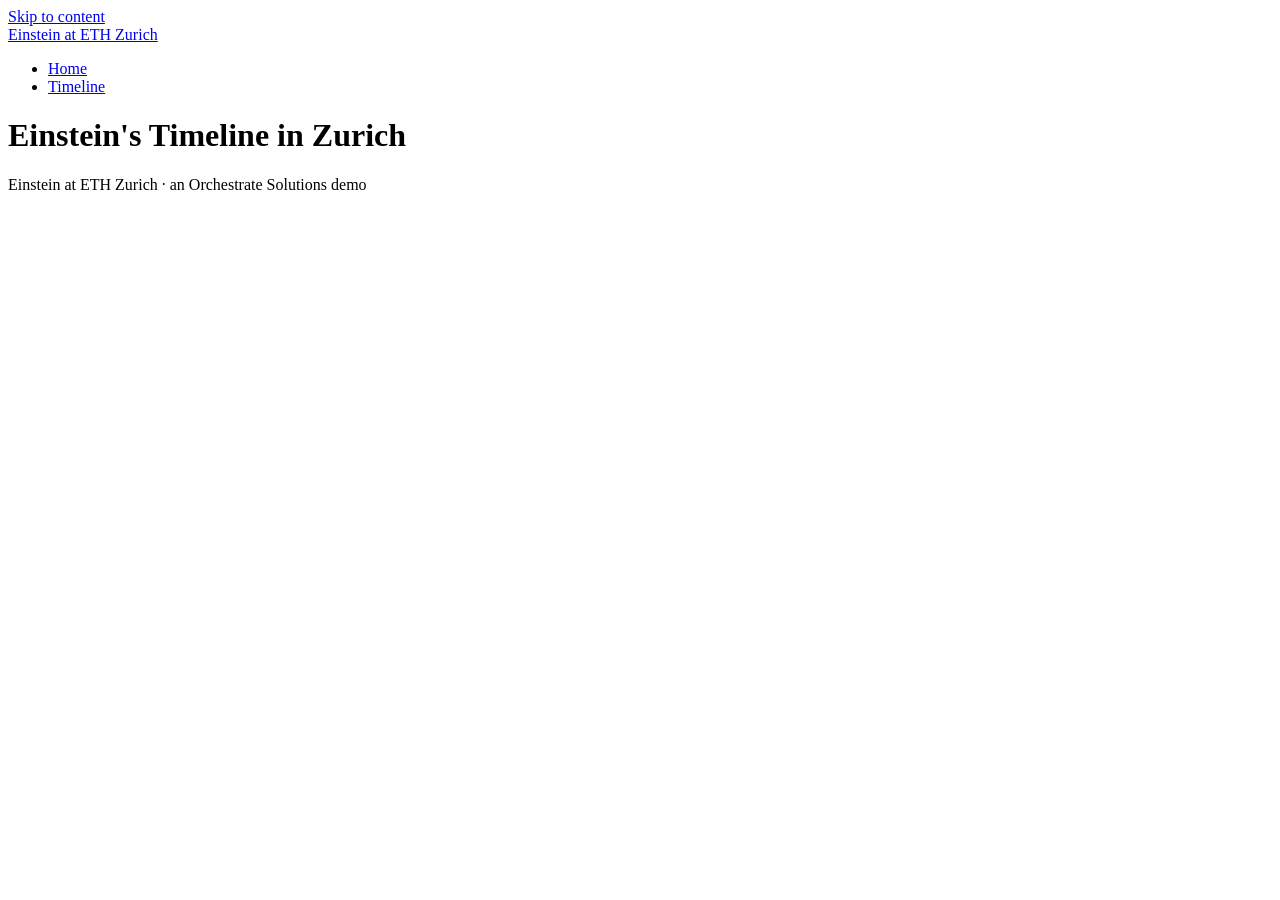
==== pages/timeline.html @ 6d7b2845 "Scaffold: pages, styles and scripts" ====
<!doctype html>
<html lang="en">
<head>
  <meta charset="utf-8">
  <meta name="viewport" content="width=device-width, initial-scale=1">
  <title>Timeline | Einstein at ETH Zurich</title>
  <link rel="stylesheet" href="../css/tokens.css">
  <link rel="stylesheet" href="../css/layout.css">
  <link rel="stylesheet" href="../css/site.css">
</head>
<body>
  <a class="skip-link" href="#main">Skip to content</a>
  <header class="site-header">
    <a class="brand" href="../index.html">Einstein at ETH Zurich</a>
    <nav aria-label="Main">
      <ul>
        <li><a href="../index.html">Home</a></li>
        <li><a href="../pages/timeline.html">Timeline</a></li>
      </ul>
    </nav>
  </header>
  <main id="main">
    <h1>Einstein's Timeline in Zurich</h1>
    <!-- Full-Stack: page content goes here -->
  </main>
  <footer class="site-footer"><p>Einstein at ETH Zurich &middot; an Orchestrate Solutions demo</p></footer>
  <script src="../js/nav.js"></script>
  <script src="../js/app.js"></script>
</body>
</html>
---- css/tokens.css ----
:root {
  /* Designer: colours, type and spacing tokens */
}
---- css/layout.css ----
/* UI/UX: layout, header, nav, footer */
---- css/site.css ----
/* Lead Dev: content styles */
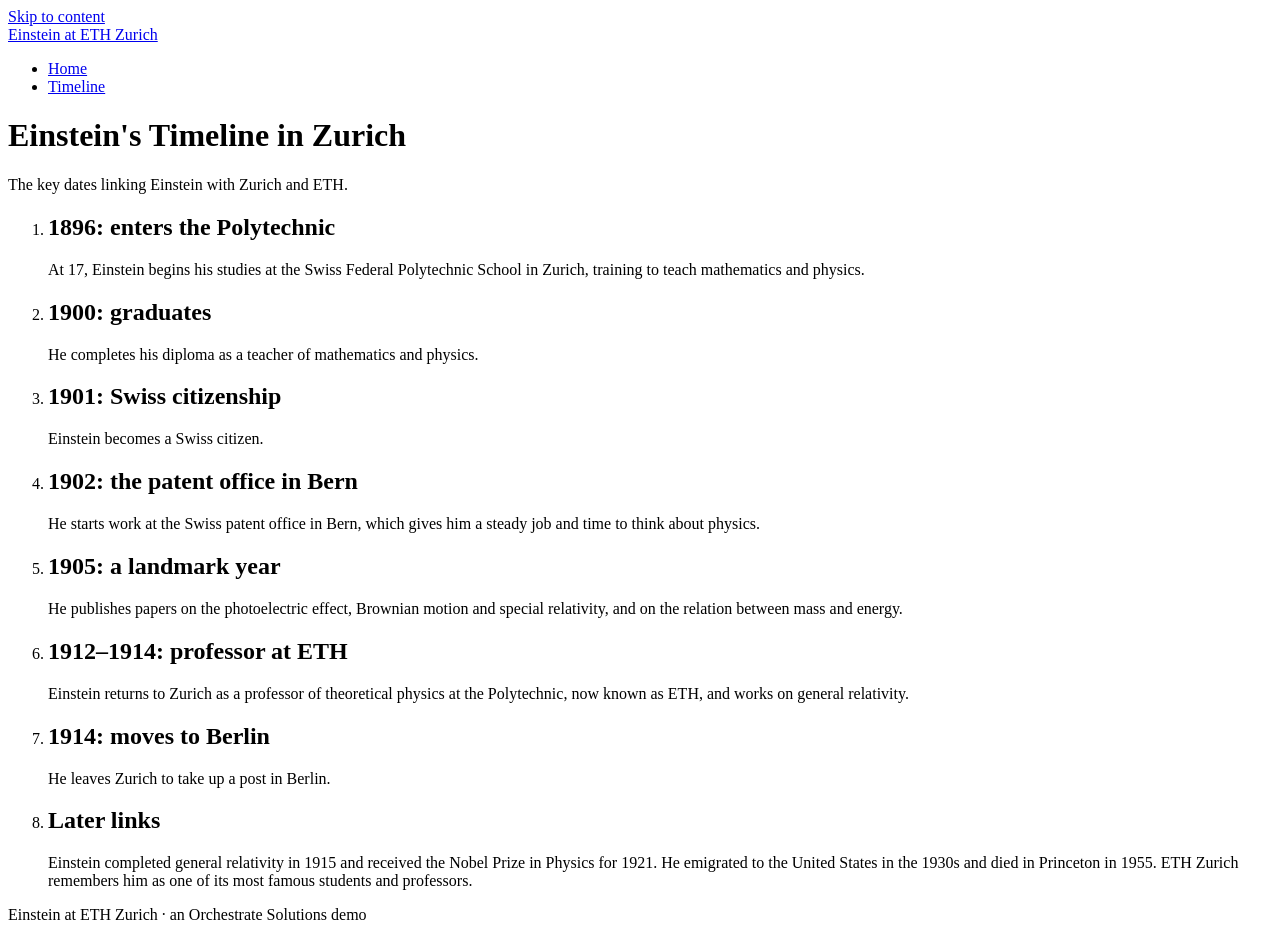
==== commit f186074b: "Add timeline page" ====
--- a/pages/timeline.html
+++ b/pages/timeline.html
@@ -21,7 +21,43 @@
   </header>
   <main id="main">
     <h1>Einstein's Timeline in Zurich</h1>
-    <!-- Full-Stack: page content goes here -->
+    <p class="lead">The key dates linking Einstein with Zurich and ETH.</p>
+
+    <ol class="timeline">
+      <li>
+        <h2>1896: enters the Polytechnic</h2>
+        <p>At 17, Einstein begins his studies at the Swiss Federal Polytechnic School in Zurich, training to teach mathematics and physics.</p>
+      </li>
+      <li>
+        <h2>1900: graduates</h2>
+        <p>He completes his diploma as a teacher of mathematics and physics.</p>
+      </li>
+      <li>
+        <h2>1901: Swiss citizenship</h2>
+        <p>Einstein becomes a Swiss citizen.</p>
+      </li>
+      <li>
+        <h2>1902: the patent office in Bern</h2>
+        <p>He starts work at the Swiss patent office in Bern, which gives him a steady job and time to think about physics.</p>
+      </li>
+      <li>
+        <h2>1905: a landmark year</h2>
+        <p>He publishes papers on the photoelectric effect, Brownian motion and special relativity, and on the relation between mass and energy.</p>
+      </li>
+      <li>
+        <h2>1912&ndash;1914: professor at ETH</h2>
+        <p>Einstein returns to Zurich as a professor of theoretical physics at the Polytechnic, now known as ETH, and works on general relativity.</p>
+      </li>
+      <li>
+        <h2>1914: moves to Berlin</h2>
+        <p>He leaves Zurich to take up a post in Berlin.</p>
+      </li>
+      <li>
+        <h2>Later links</h2>
+        <p>Einstein completed general relativity in 1915 and received the Nobel Prize in Physics for 1921. He emigrated to the United States in the 1930s and died in Princeton in 1955. ETH Zurich remembers him as one of its most famous students and professors.</p>
+      </li>
+    </ol>
+
   </main>
   <footer class="site-footer"><p>Einstein at ETH Zurich &middot; an Orchestrate Solutions demo</p></footer>
   <script src="../js/nav.js"></script>
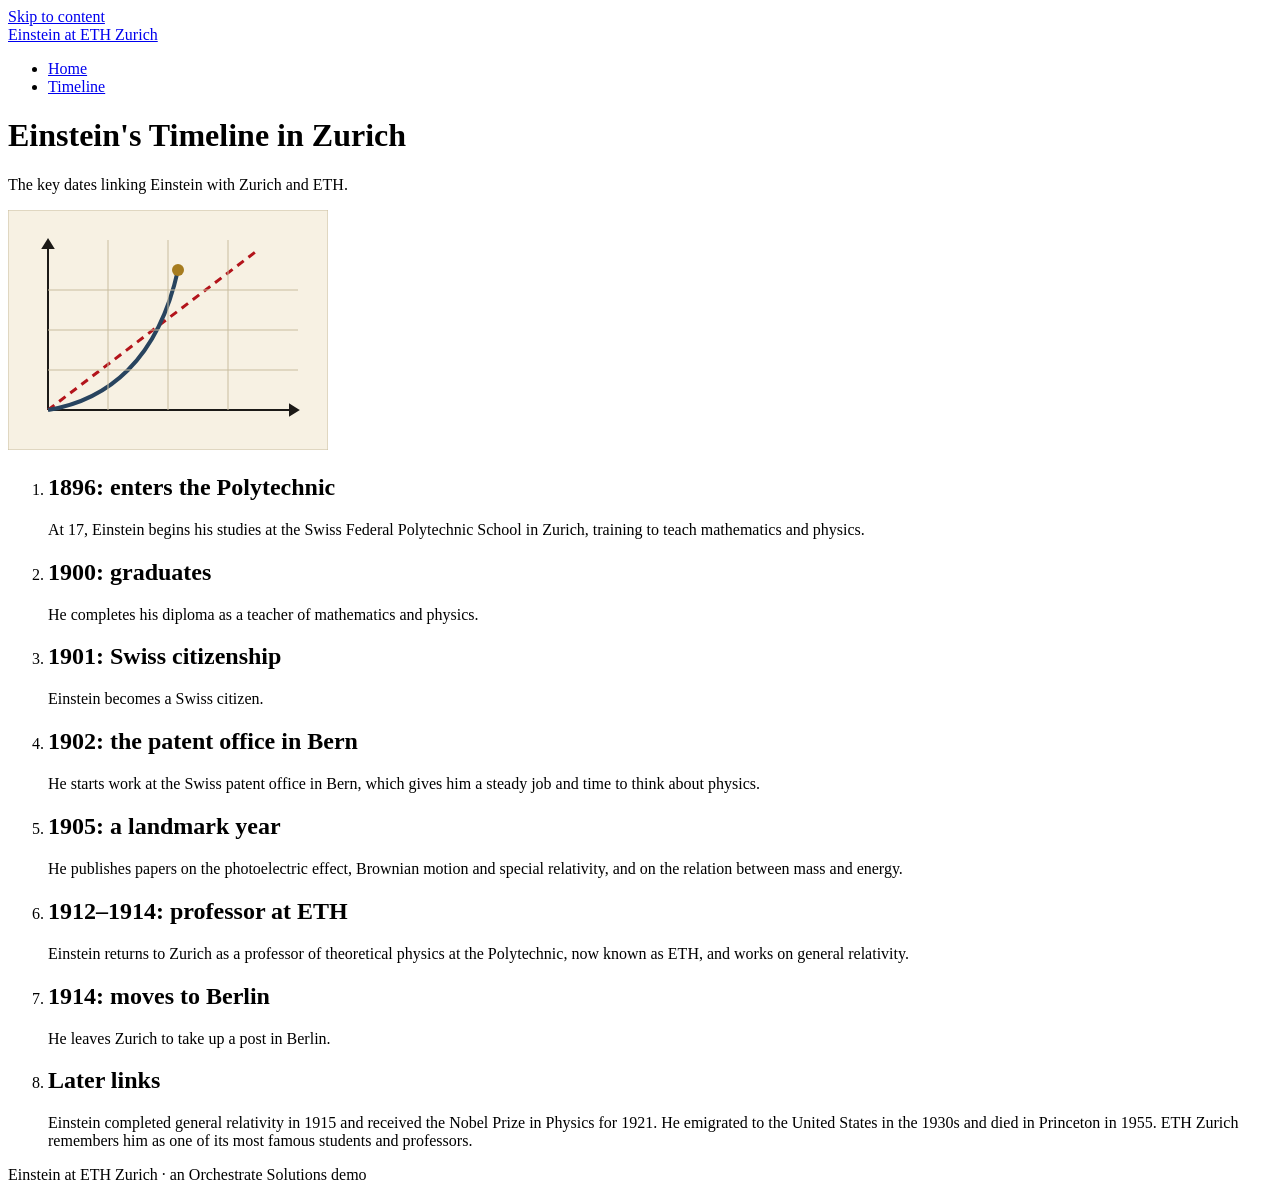
==== commit 2dd8babc: "Add designer's illustrations with alt text" ====
--- a/pages/timeline.html
+++ b/pages/timeline.html
@@ -22,6 +22,8 @@
   <main id="main">
     <h1>Einstein's Timeline in Zurich</h1>
     <p class="lead">The key dates linking Einstein with Zurich and ETH.</p>
+
+    <img src="../assets/worldline.svg" width="320" height="240" style="max-width:100%;height:auto" alt="Diagram of two axes with a light line and a curved path">
 
     <ol class="timeline">
       <li>
--- a/css/tokens.css
+++ b/css/tokens.css
@@ -1,3 +1,57 @@
 :root {
-  /* Designer: colours, type and spacing tokens */
+  /* Palette: aged paper, ink, Swiss red, slate blue, brass. An early-1900s academic feel.
+     Contrast: --ink on --bg 14:1; --on-accent on --accent 6.9:1; --muted on --bg 7.3:1; --slate on --bg 8.6:1 */
+  --bg: #f7f1e3;
+  --surface: #ebe2cc;
+  --ink: #1c1a17;
+  --muted: #4d473d;
+  --accent: #b3141b;
+  --accent-dark: #86090f;
+  --on-accent: #ffffff;
+  --slate: #28445f;
+  --on-slate: #ffffff;
+  --brass: #a67c1f;
+  --border: #c9bd9f;
+  --focus: #0050d8;
+
+  /* Type: system fonts only. Serif for headings and body, sans for labels. */
+  --font-display: Georgia, "Iowan Old Style", "Palatino Linotype", "Times New Roman", serif;
+  --font-body: Georgia, "Iowan Old Style", "Palatino Linotype", serif;
+  --font-label: system-ui, -apple-system, "Segoe UI", Roboto, Arial, sans-serif;
+  --text-sm: 0.875rem;
+  --text-base: 1.125rem;
+  --text-lg: 1.3rem;
+  --text-xl: 1.8rem;
+  --text-2xl: clamp(2rem, 5vw, 3rem);
+  --text-3xl: clamp(2.5rem, 7vw, 4.25rem);
+  --leading: 1.7;
+  --leading-tight: 1.15;
+  --measure: 66ch;
+
+  /* Spacing and shape: square corners, thin rules, like a printed page */
+  --space-1: 0.25rem;
+  --space-2: 0.5rem;
+  --space-3: 1rem;
+  --space-4: 1.5rem;
+  --space-5: 2.5rem;
+  --space-6: 4rem;
+  --radius: 0;
+  --rule: 1px solid var(--border);
+  --max-width: 64rem;
 }
+
+@media (prefers-color-scheme: dark) {
+  :root {
+    --bg: #17150f;
+    --surface: #24211a;
+    --ink: #f3ecd9;
+    --muted: #cfc5ac;
+    --accent: #ff6b6f;
+    --on-accent: #17150f;
+    --slate: #8fb3d6;
+    --on-slate: #17150f;
+    --brass: #d9b04a;
+    --border: #4a4435;
+    --focus: #7fb0ff;
+  }
+}
